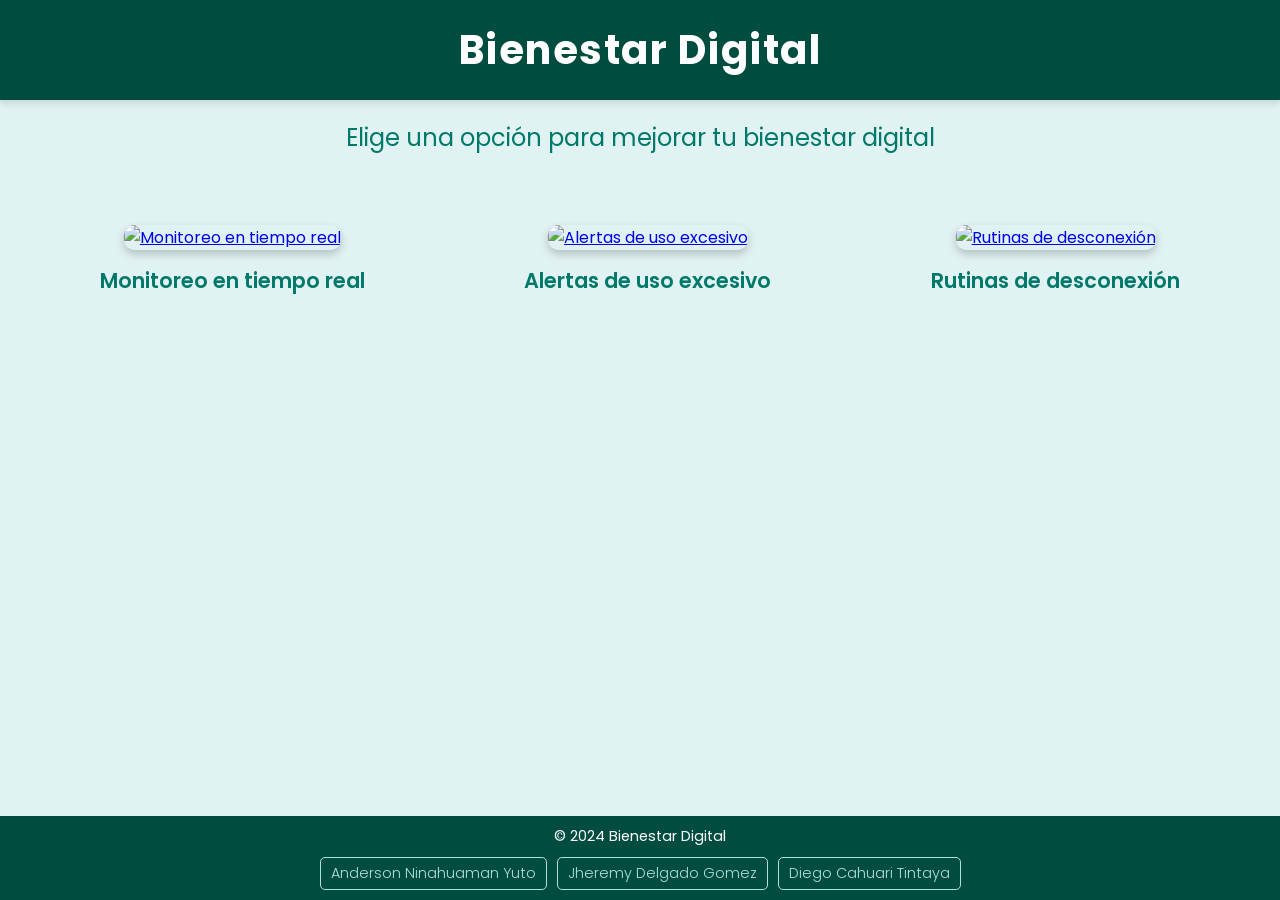
==== index.html @ 3ad15be2 "initial commit" ====
<!DOCTYPE html>
<html lang="es">
<head>
    <meta charset="UTF-8">
    <meta name="viewport" content="width=device-width, initial-scale=1.0">
    <title>Página Principal - Bienestar Digital</title>
    <link href="https://fonts.googleapis.com/css2?family=Poppins:wght@300;400;600&display=swap" rel="stylesheet">
    <link rel="stylesheet" href="styles.css">
    <style>
        body {
            font-family: 'Poppins', sans-serif;
            margin: 0;
            padding: 0;
            background-color: #e0f2f1;
        }

        header {
            background-color: #004d40;
            color: white;
            padding: 20px;
            text-align: center;
        }

        h1 {
            margin: 0;
        }

        section {
            text-align: center;
            margin-top: 20px;
        }

        h2 {
            color: #00796b;
            font-weight: 400;
            font-size: 1.5rem;
        }

        .container {
            display: flex;
            justify-content: space-around;
            align-items: center;
            flex-wrap: wrap;
            margin-top: 50px;
            padding: 0 20px;
        }

        .feature {
            text-align: center;
            margin: 20px;
        }

        .feature img {
            width: 250px;
            height: 150px;
            border-radius: 10px;
            box-shadow: 0 4px 8px rgba(0, 0, 0, 0.2);
            transition: transform 0.3s ease;
        }

        .feature img:hover {
            transform: scale(1.05);
        }

        .feature h3 {
            margin-top: 15px;
            font-weight: 600;
            font-size: 1.3rem;
            color: #00796b;
        }

        footer {
            background-color: #004d40;
            color: white;
            text-align: center;
            padding: 10px 0;
            margin-top: 50px;
            position: fixed;
            width: 100%;
            bottom: 0;
        }

        @media (max-width: 768px) {
            .container {
                flex-direction: column;
            }

            .feature img {
                width: 100%;
                max-width: 300px;
                height: auto;
            }

            h2 {
                font-size: 1.2rem;
            }
        }

        @media (max-width: 480px) {
            .feature img {
                width: 100%;
                max-width: 250px;
                height: auto;
            }

            h1 {
                font-size: 1.8rem;
            }

            h2 {
                font-size: 1.1rem;
            }

            .feature h3 {
                font-size: 1.2rem;
            }
        }
    </style>
</head>
<body>
    <header>
        <h1>Bienestar Digital</h1>
    </header>

    <section id="navegacion">
        <h2>Elige una opción para mejorar tu bienestar digital</h2>
        <div class="container">
            <div class="feature">
                <a href="monitoreo.html">
                    <img src="https://telecomstore.pe/wp-content/uploads/2023/11/app-monitoreo.jpg" alt="Monitoreo en tiempo real">
                </a>
                <h3>Monitoreo en tiempo real</h3>
            </div>
            
            <div class="feature">
                <a href="alertas.html">
                    <img src="https://luzclinic.es/wp-content/uploads/2021/12/afecta-aparatos-tecnologicos-vista.jpg" alt="Alertas de uso excesivo">
                </a>
                <h3>Alertas de uso excesivo</h3>
            </div>

            <div class="feature">
                <a href="rutinas.html">
                    <img src="https://gacetamedica.com/wp-content/uploads/2021/12/GettyImages-1311322860.jpg" alt="Rutinas de desconexión">
                </a>
                <h3>Rutinas de desconexión</h3>
            </div>
        </div>
    </section>

    <footer>
        <p>&copy; 2024 Bienestar Digital</p>
        <div style="display: flex; justify-content: center; gap: 10px; margin-top: 10px;">
            <div style="border: 1px solid #b2dfdb; padding: 5px 10px; border-radius: 5px; font-size: 0.9rem; color: #b2dfdb; font-weight: 300;">
                Anderson Ninahuaman Yuto
            </div>
            <div style="border: 1px solid #b2dfdb; padding: 5px 10px; border-radius: 5px; font-size: 0.9rem; color: #b2dfdb; font-weight: 300;">
                Jheremy Delgado Gomez
            </div>
            <div style="border: 1px solid #b2dfdb; padding: 5px 10px; border-radius: 5px; font-size: 0.9rem; color: #b2dfdb; font-weight: 300;">
                Diego Cahuari Tintaya
            </div>
        </div>
    </footer>
    
</body>
</html>
---- styles.css ----
body {
    font-family: 'Roboto', sans-serif;
    margin: 0;
    padding: 0;
    background-color: #e0f7fa;
    color: #333;
}

header {
    background-color: #00796b;
    color: white;
    padding: 20px;
    text-align: center;
    box-shadow: 0px 4px 6px rgba(0, 0, 0, 0.1);
}

header h1 {
    font-size: 2.5rem;
    margin: 0;
    letter-spacing: 1.5px;
}

nav ul {
    list-style-type: none;
    margin: 0;
    padding: 0;
    text-align: center;
}

nav ul li {
    display: inline-block;
    margin: 0 15px;
}

nav ul li a {
    color: white;
    text-decoration: none;
    font-size: 1.1rem;
    transition: color 0.3s ease;
}

nav ul li a:hover {
    color: #b2dfdb;
}

#intro {
    background: linear-gradient(to right, #009688, #004d40);
    color: white;
    padding: 50px 20px;
    text-align: center;
    box-shadow: 0px 4px 8px rgba(0, 0, 0, 0.2);
}

#intro h2 {
    font-size: 2rem;
    margin-bottom: 20px;
    letter-spacing: 1.2px;
}

#intro p {
    font-size: 1.2rem;
    margin-bottom: 30px;
}

#intro button {
    background-color: #004d40;
    color: white;
    border: none;
    padding: 15px 30px;
    font-size: 1rem;
    cursor: pointer;
    border-radius: 25px;
    transition: background-color 0.3s ease;
}

#intro button:hover {
    background-color: #00796b;
}

#personalizacion {
    padding: 40px 20px;
    text-align: center;
    background-color: #ffffff;
}

#personalizacion h3 {
    font-size: 1.8rem;
    margin-bottom: 30px;
    color: #00796b;
}

#personalizacion input[type="number"] {
    padding: 10px;
    border-radius: 5px;
    border: 1px solid #ccc;
    font-size: 1rem;
}

#personalizacion button {
    margin-top: 10px;
    background-color: #00796b;
    color: white;
    border: none;
    padding: 10px 20px;
    font-size: 1rem;
    cursor: pointer;
    border-radius: 5px;
}

#personalizacion button:hover {
    background-color: #004d40;
}

button {
    font-size: 1rem;
    padding: 10px 20px;
    background-color: #00796b;
    color: white;
    border: none;
    border-radius: 5px;
    cursor: pointer;
    transition: background-color 0.3s ease;
}

button:hover {
    background-color: #004d40;
}

footer {
    background-color: #004d40;
    color: white;
    padding: 15px 0;
    text-align: center;
    position: relative;
    bottom: 0;
    width: 100%;
}

footer p {
    margin: 0;
    font-size: 0.9rem;
}

@media (max-width: 768px) {
    header h1 {
        font-size: 2rem;
    }

    #intro h2 {
        font-size: 1.5rem;
    }

    #personalizacion h3 {
        font-size: 1.5rem;
    }

    nav ul li {
        display: block;
        margin: 10px 0;
    }

    #intro button {
        padding: 10px 20px;
        font-size: 1rem;
    }
}
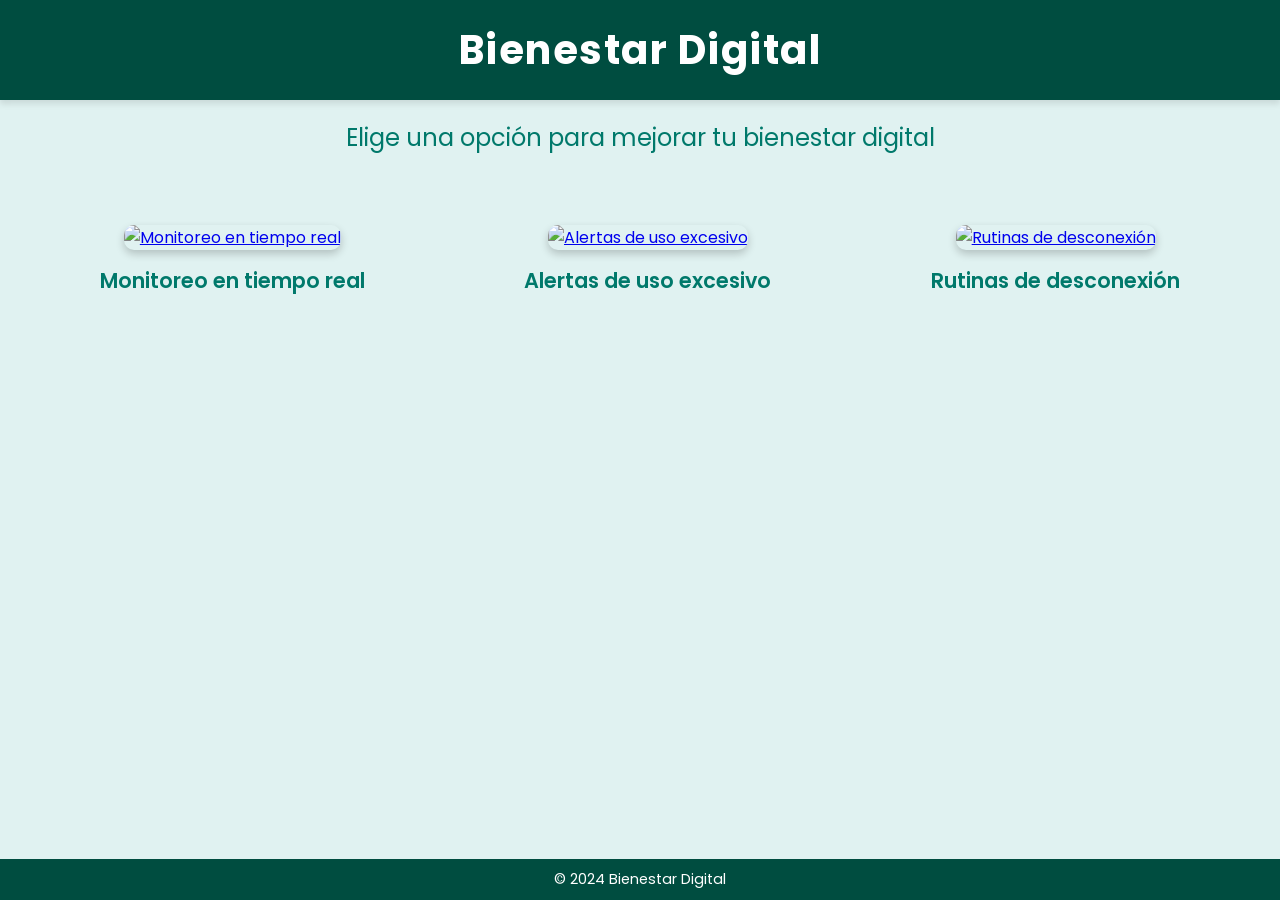
==== commit 3aaebb90: "Update index.html" ====
--- a/index.html
+++ b/index.html
@@ -150,18 +150,7 @@
 
     <footer>
         <p>&copy; 2024 Bienestar Digital</p>
-        <div style="display: flex; justify-content: center; gap: 10px; margin-top: 10px;">
-            <div style="border: 1px solid #b2dfdb; padding: 5px 10px; border-radius: 5px; font-size: 0.9rem; color: #b2dfdb; font-weight: 300;">
-                Anderson Ninahuaman Yuto
-            </div>
-            <div style="border: 1px solid #b2dfdb; padding: 5px 10px; border-radius: 5px; font-size: 0.9rem; color: #b2dfdb; font-weight: 300;">
-                Jheremy Delgado Gomez
-            </div>
-            <div style="border: 1px solid #b2dfdb; padding: 5px 10px; border-radius: 5px; font-size: 0.9rem; color: #b2dfdb; font-weight: 300;">
-                Diego Cahuari Tintaya
-            </div>
-        </div>
-    </footer>
+  </footer>
     
 </body>
 </html>
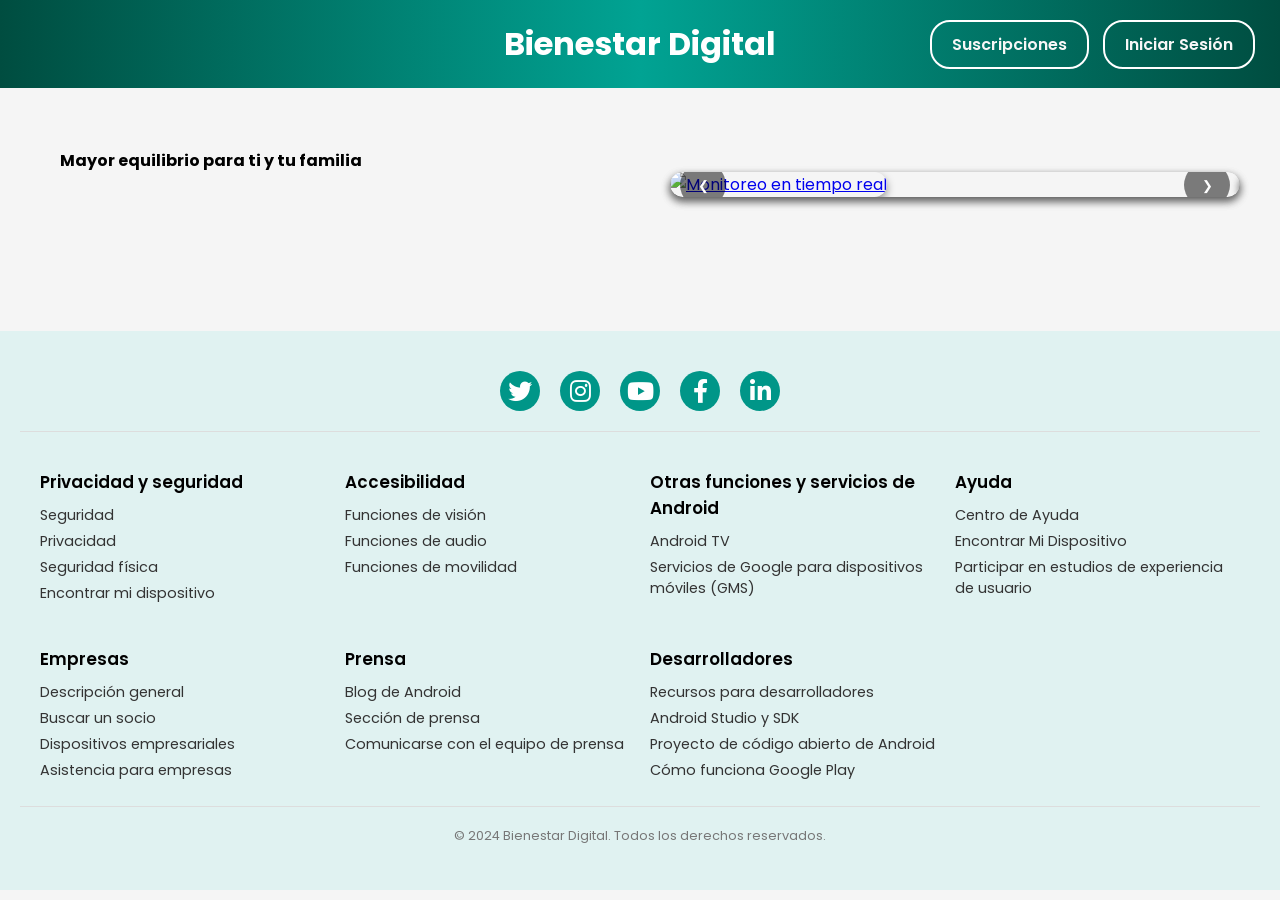
==== commit 956a31ee: "Add files via upload" ====
--- a/index.html
+++ b/index.html
@@ -5,152 +5,502 @@
     <meta name="viewport" content="width=device-width, initial-scale=1.0">
     <title>Página Principal - Bienestar Digital</title>
     <link href="https://fonts.googleapis.com/css2?family=Poppins:wght@300;400;600&display=swap" rel="stylesheet">
-    <link rel="stylesheet" href="styles.css">
+    <link rel="stylesheet" href="https://cdnjs.cloudflare.com/ajax/libs/font-awesome/6.0.0-beta3/css/all.min.css">
+
     <style>
         body {
             font-family: 'Poppins', sans-serif;
             margin: 0;
             padding: 0;
-            background-color: #e0f2f1;
+            background-color: #f6fffe;
         }
 
         header {
-            background-color: #004d40;
+            background: linear-gradient(to right, #004d40, #01a393, #004d40 );
             color: white;
             padding: 20px;
             text-align: center;
-        }
+            position: relative;
+        }
+
+        nav {
+            position: absolute;
+            top: 20px;
+            right: 20px;
+        }
+
+        
+        nav a {
+    position: relative;
+    display: inline-block;
+    margin: 0 5px;
+    color: rgb(247, 247, 247);
+    text-decoration: none;
+    font-weight: 600;
+    padding: 10px 20px;
+    border: 2px solid white;
+    border-radius: 20px;
+    transition: background-color 0.3s ease;
+}
+
+nav a:hover {
+    background-color: white;
+    color: #009688;
+}
+
 
         h1 {
             margin: 0;
         }
 
-        section {
-            text-align: center;
-            margin-top: 20px;
-        }
-
-        h2 {
-            color: #00796b;
-            font-weight: 400;
-            font-size: 1.5rem;
-        }
-
-        .container {
+        .content {
             display: flex;
-            justify-content: space-around;
             align-items: center;
-            flex-wrap: wrap;
-            margin-top: 50px;
-            padding: 0 20px;
-        }
-
-        .feature {
-            text-align: center;
-            margin: 20px;
-        }
-
-        .feature img {
-            width: 250px;
-            height: 150px;
-            border-radius: 10px;
-            box-shadow: 0 4px 8px rgba(0, 0, 0, 0.2);
-            transition: transform 0.3s ease;
-        }
-
-        .feature img:hover {
-            transform: scale(1.05);
-        }
-
-        .feature h3 {
-            margin-top: 15px;
-            font-weight: 600;
-            font-size: 1.3rem;
-            color: #00796b;
-        }
-
+            justify-content: center;
+            padding: 40px;
+            gap: 20px;
+        }
+
+        .text-content {
+            flex: 1;
+            max-width: 50%;
+            padding: 20px;
+        }
+
+        .text-content h2 {
+            color: #000000;
+            font-weight: 700;
+            font-size: 1.0rem;
+            margin: 0;
+        }
+
+        .text-content h3 {
+            font-weight: 900;
+            font-size: 2.5rem;
+            color: #000;
+            margin-top: 10px;
+            font-family: 'Poppins', sans-serif;
+        }
+
+        .text-content h3 {
+    font-weight: 900; /* Asegura el máximo grosor */
+    font-size: 3rem; /* Ajusta el tamaño al de la imagen */
+    color: #000; /* Color negro puro */
+    margin-top: 10px;
+    font-family: 'Poppins', sans-serif;
+    letter-spacing: -0.5px; /* Ajuste de espaciado entre letras para más densidad */
+    line-height: 1.1; /* Ajusta el espaciado entre líneas */
+}
+
+
+        .carousel-container {
+            flex: 1;
+            max-width: 50%;
+            position: relative;
+            box-shadow: 0px 4px 8px rgba(0, 0, 0, 0.4);
+            border-radius: 30px;
+        }
+
+        .carousel {
+            display: flex;
+            overflow: hidden;
+            width: 100%;
+            position: relative;
+            border-radius: 30px;
+            box-shadow: 0px 4px 8px rgba(0, 0, 0, 0.4);
+
+        }
+
+        .carousel-inner {
+            display: flex;
+            transition: transform 0.5s ease-in-out;
+            box-shadow: 0px 4px 8px rgba(0, 0, 0, 0.4);
+            border-radius: 30px;
+        }
+
+        .carousel-item {
+            min-width: 100%;
+            transition: opacity 0.5s ease;
+            box-shadow: 0px 4px 8px rgba(0, 0, 0, 0.4);
+            border-radius: 30px;
+        }
+
+        .carousel-item img {
+            width: 132%;
+            height: auto;
+            border-radius: 30px;
+            object-fit: cover;
+            box-shadow: 0px 4px 8px rgba(0, 0, 0, 0.4);
+            border-radius: 30px;
+        }
+
+        /* Carousel navigation buttons */
+        .carousel-button {
+            position: absolute;
+            top: 50%;
+            transform: translateY(-50%);
+            background-color: rgba(0, 0, 0, 0.5);
+            color: rgb(255, 255, 255);
+            border: none;
+            padding: 15px;
+            cursor: pointer;
+            font-size: 0.8rem;
+            border-radius: 60%;
+            z-index: 10;
+            width: 46px;
+        }
+
+        .carousel-button.prev {
+            left: 10px;
+        }
+
+        .carousel-button.next {
+            right: 10px;
+        }
+
+        .carousel-button:hover {
+            background-color: rgba(0, 0, 0, 0.8);
+        }
+
+        /* Footer styling */
         footer {
             background-color: #004d40;
             color: white;
             text-align: center;
-            padding: 10px 0;
+            padding: 20px 0;
             margin-top: 50px;
-            position: fixed;
-            width: 100%;
-            bottom: 0;
-        }
-
+            font-size: 0.9rem;
+        }
+
+        footer p {
+            margin: 5px 0;
+        }
+
+        footer a {
+            color: #80cbc4;
+            text-decoration: none;
+        }
+
+        footer a:hover {
+            text-decoration: underline;
+        }
+
+        /* Responsive adjustments */
         @media (max-width: 768px) {
-            .container {
+            .content {
                 flex-direction: column;
+                padding: 20px;
             }
 
-            .feature img {
-                width: 100%;
-                max-width: 300px;
-                height: auto;
-            }
-
-            h2 {
-                font-size: 1.2rem;
-            }
-        }
-
-        @media (max-width: 480px) {
-            .feature img {
-                width: 100%;
-                max-width: 250px;
-                height: auto;
-            }
-
-            h1 {
-                font-size: 1.8rem;
-            }
-
-            h2 {
-                font-size: 1.1rem;
-            }
-
-            .feature h3 {
-                font-size: 1.2rem;
+            .text-content, .carousel-container {
+                max-width: 100%;
             }
         }
     </style>
 </head>
+<style>
+    body {
+        font-family: 'Poppins', sans-serif;
+        margin: 0;
+        padding: 0;
+        background-color: #f5f5f5;
+    }
+
+    footer {
+        background-color: #e0f2f1;
+        padding: 40px 20px;
+        color: #333;
+        font-size: 0.9rem;
+    }
+
+    /* Redes Sociales */
+    .social-media {
+        display: flex;
+        justify-content: center;
+        gap: 15px;
+        margin-bottom: 20px;
+    }
+
+    .social-media a {
+        color: #333;
+        font-size: 1.2rem;
+        text-decoration: none;
+        transition: color 0.3s ease;
+    }
+
+    .social-media a:hover {
+        color: #009688;
+        text-decoration: none;
+    }
+
+    /* Contenedor de columnas */
+    .footer-columns {
+        display: grid;
+        grid-template-columns: repeat(4, 1fr);
+        gap: 20px;
+        max-width: 1200px;
+        margin: 0 auto;
+        text-align: left;
+    }
+
+    /* Títulos de las secciones */
+    .footer-columns h3 {
+        font-weight: 600;
+        margin-bottom: 10px;
+        color: #000;
+    }
+
+    /* Enlaces del footer */
+    .footer-columns ul {
+        list-style: none;
+        padding: 0;
+        margin: 0;
+    }
+
+    .footer-columns ul li {
+        margin-bottom: 5px;
+    }
+
+    .footer-columns ul li a {
+        text-decoration: none;
+        color: #333;
+        transition: color 0.3s ease;
+    }
+
+    .footer-columns ul li a:hover {
+        color: #009688;
+    }
+
+    /* Línea divisoria */
+    .footer-divider {
+        width: 100%;
+        height: 1px;
+        background-color: #ddd;
+        margin: 20px 0;
+    }
+
+    /* Estilo de derechos reservados */
+    .footer-bottom {
+        text-align: center;
+        font-size: 0.8rem;
+        color: #777;
+        margin-top: 20px;
+    }
+
+    /* Ajuste responsivo */
+    @media (max-width: 768px) {
+        .footer-columns {
+            grid-template-columns: repeat(2, 1fr);
+        }
+    }
+
+    @media (max-width: 480px) {
+        .footer-columns {
+            grid-template-columns: 1fr;
+        }
+    }
+    
+    .social-media {
+    display: flex;
+    justify-content: center;
+    align-items: center;
+    gap: 20px;
+    margin-bottom: 20px;
+}
+
+.social-media a {
+    display: inline-flex;
+    width: 40px;
+    height: 40px;
+    border-radius: 50%;
+    background-color: #009688;
+    color: white;
+    font-size: 1.5rem;
+    justify-content: center;
+    align-items: center;
+    transition: background-color 0.3s ease, transform 0.3s ease;
+    text-decoration: none;
+}
+
+.social-media a:hover {
+    background-color: hsl(0, 0%, 100%);
+    transform: scale(1.1);
+}
+</style>
+</head>
+
 <body>
     <header>
         <h1>Bienestar Digital</h1>
+        <nav>
+            <a href="suscripciones.html">Suscripciones</a>
+            <a href="login.html">Iniciar Sesión</a>
+        </nav>
     </header>
 
-    <section id="navegacion">
-        <h2>Elige una opción para mejorar tu bienestar digital</h2>
-        <div class="container">
-            <div class="feature">
-                <a href="monitoreo.html">
-                    <img src="https://telecomstore.pe/wp-content/uploads/2023/11/app-monitoreo.jpg" alt="Monitoreo en tiempo real">
-                </a>
-                <h3>Monitoreo en tiempo real</h3>
-            </div>
-            
-            <div class="feature">
-                <a href="alertas.html">
-                    <img src="https://luzclinic.es/wp-content/uploads/2021/12/afecta-aparatos-tecnologicos-vista.jpg" alt="Alertas de uso excesivo">
-                </a>
-                <h3>Alertas de uso excesivo</h3>
-            </div>
-
-            <div class="feature">
-                <a href="rutinas.html">
-                    <img src="https://gacetamedica.com/wp-content/uploads/2021/12/GettyImages-1311322860.jpg" alt="Rutinas de desconexión">
-                </a>
-                <h3>Rutinas de desconexión</h3>
-            </div>
+    <div class="content">
+        <div class="text-content">
+            <h2>Mayor equilibrio para ti y tu familia</h2>
+            <h3 id="carousel-title"></h3>
         </div>
-    </section>
-
+    
+        <div class="carousel-container">
+            <div class="carousel">
+                <div class="carousel-inner">
+                    <div class="carousel-item">
+                        <a href="monitoreo.html" target="_blank">
+                            <img src="https://telecomstore.pe/wp-content/uploads/2023/11/app-monitoreo.jpg" alt="Monitoreo en tiempo real">
+                        </a>
+                    </div>
+                    <div class="carousel-item">
+                        <a href="alertas.html" target="_blank">
+                            <img src="https://luzclinic.es/wp-content/uploads/2021/12/afecta-aparatos-tecnologicos-vista.jpg" alt="Alertas de uso excesivo">
+                        </a>
+                    </div>
+                    <div class="carousel-item">
+                        <a href="rutinas.html" target="_blank">
+                            <img src="https://gacetamedica.com/wp-content/uploads/2021/12/GettyImages-1311322860.jpg" alt="Rutinas de desconexión">
+                        </a>
+                    </div>
+                    <div class="carousel-item">
+                        <a href="asistentevirtual.html" target="_blank">
+                            <img src="https://www.revistasaluddigital.com/rsd-backend/public/backend/images/assets/6333669328a06402099962.jpg?1" alt="Alertas de uso excesivo">
+                        </a>
+                    </div>
+                </div>
+                <button class="carousel-button prev" onclick="prevSlide()">&#10094;</button>
+                <button class="carousel-button next" onclick="nextSlide()">&#10095;</button>
+            </div>
+        </div>
+    </div>
+    
     <footer>
-        <p>&copy; 2024 Bienestar Digital</p>
-  </footer>
-    
+        <!-- Redes Sociales -->
+        <div class="social-media">
+            <a href="#" aria-label="Twitter"><i class="fab fa-twitter"></i></a>
+            <a href="#" aria-label="Instagram"><i class="fab fa-instagram"></i></a>
+            <a href="#" aria-label="YouTube"><i class="fab fa-youtube"></i></a>
+            <a href="#" aria-label="Facebook"><i class="fab fa-facebook-f"></i></a>
+            <a href="#" aria-label="LinkedIn"><i class="fab fa-linkedin-in"></i></a>
+        </div>
+    
+        <!-- Línea divisoria -->
+        <div class="footer-divider"></div>
+    
+        <!-- Secciones del Footer -->
+        <div class="footer-columns">
+            <!-- Columna 1 -->
+            <div>
+                <h3>Privacidad y seguridad</h3>
+                <ul>
+                    <li><a href="#">Seguridad</a></li>
+                    <li><a href="#">Privacidad</a></li>
+                    <li><a href="#">Seguridad física</a></li>
+                    <li><a href="#">Encontrar mi dispositivo</a></li>
+                </ul>
+            </div>
+    
+            <!-- Columna 2 -->
+            <div>
+                <h3>Accesibilidad</h3>
+                <ul>
+                    <li><a href="#">Funciones de visión</a></li>
+                    <li><a href="#">Funciones de audio</a></li>
+                    <li><a href="#">Funciones de movilidad</a></li>
+                </ul>
+            </div>
+    
+            <!-- Columna 3 -->
+            <div>
+                <h3>Otras funciones y servicios de Android</h3>
+                <ul>
+                    <li><a href="#">Android TV</a></li>
+                    <li><a href="#">Servicios de Google para dispositivos móviles (GMS)</a></li>
+                </ul>
+            </div>
+    
+            <!-- Columna 4 -->
+            <div>
+                <h3>Ayuda</h3>
+                <ul>
+                    <li><a href="#">Centro de Ayuda</a></li>
+                    <li><a href="#">Encontrar Mi Dispositivo</a></li>
+                    <li><a href="#">Participar en estudios de experiencia de usuario</a></li>
+                </ul>
+            </div>
+    
+            <!-- Columna 5 -->
+            <div>
+                <h3>Empresas</h3>
+                <ul>
+                    <li><a href="#">Descripción general</a></li>
+                    <li><a href="#">Buscar un socio</a></li>
+                    <li><a href="#">Dispositivos empresariales</a></li>
+                    <li><a href="#">Asistencia para empresas</a></li>
+                </ul>
+            </div>
+    
+            <!-- Columna 6 -->
+            <div>
+                <h3>Prensa</h3>
+                <ul>
+                    <li><a href="#">Blog de Android</a></li>
+                    <li><a href="#">Sección de prensa</a></li>
+                    <li><a href="#">Comunicarse con el equipo de prensa</a></li>
+                </ul>
+            </div>
+    
+            <!-- Columna 7 -->
+            <div>
+                <h3>Desarrolladores</h3>
+                <ul>
+                    <li><a href="#">Recursos para desarrolladores</a></li>
+                    <li><a href="#">Android Studio y SDK</a></li>
+                    <li><a href="#">Proyecto de código abierto de Android</a></li>
+                    <li><a href="#">Cómo funciona Google Play</a></li>
+                </ul>
+            </div>
+        </div>
+    
+        <!-- Línea divisoria -->
+        <div class="footer-divider"></div>
+    
+        <!-- Derechos Reservados -->
+        <div class="footer-bottom">
+            <p>&copy; 2024 Bienestar Digital. Todos los derechos reservados.</p>
+        </div>
+    </footer>
+
+    <script>
+        let currentIndex = 0;
+        const titles = [
+            "Monitoreo en tiempo real.",
+            "Alertas de uso excesivo",
+            "Rutinas de desconexión",
+            "Asistente Virtual",
+        ];
+
+        function showSlide(index) {
+            const container = document.querySelector('.carousel-inner');
+            const totalItems = document.querySelectorAll('.carousel-item').length;
+            if (index >= totalItems) {
+                currentIndex = 0;
+            } else if (index < 0) {
+                currentIndex = totalItems - 1;
+            } else {
+                currentIndex = index;
+            }
+            container.style.transform = `translateX(-${currentIndex * 100}%)`;
+            document.getElementById("carousel-title").innerText = titles[currentIndex];
+        }
+
+        function nextSlide() {
+            showSlide(currentIndex + 1);
+        }
+
+        function prevSlide() {
+            showSlide(currentIndex - 1);
+        }
+    </script>
 </body>
 </html>
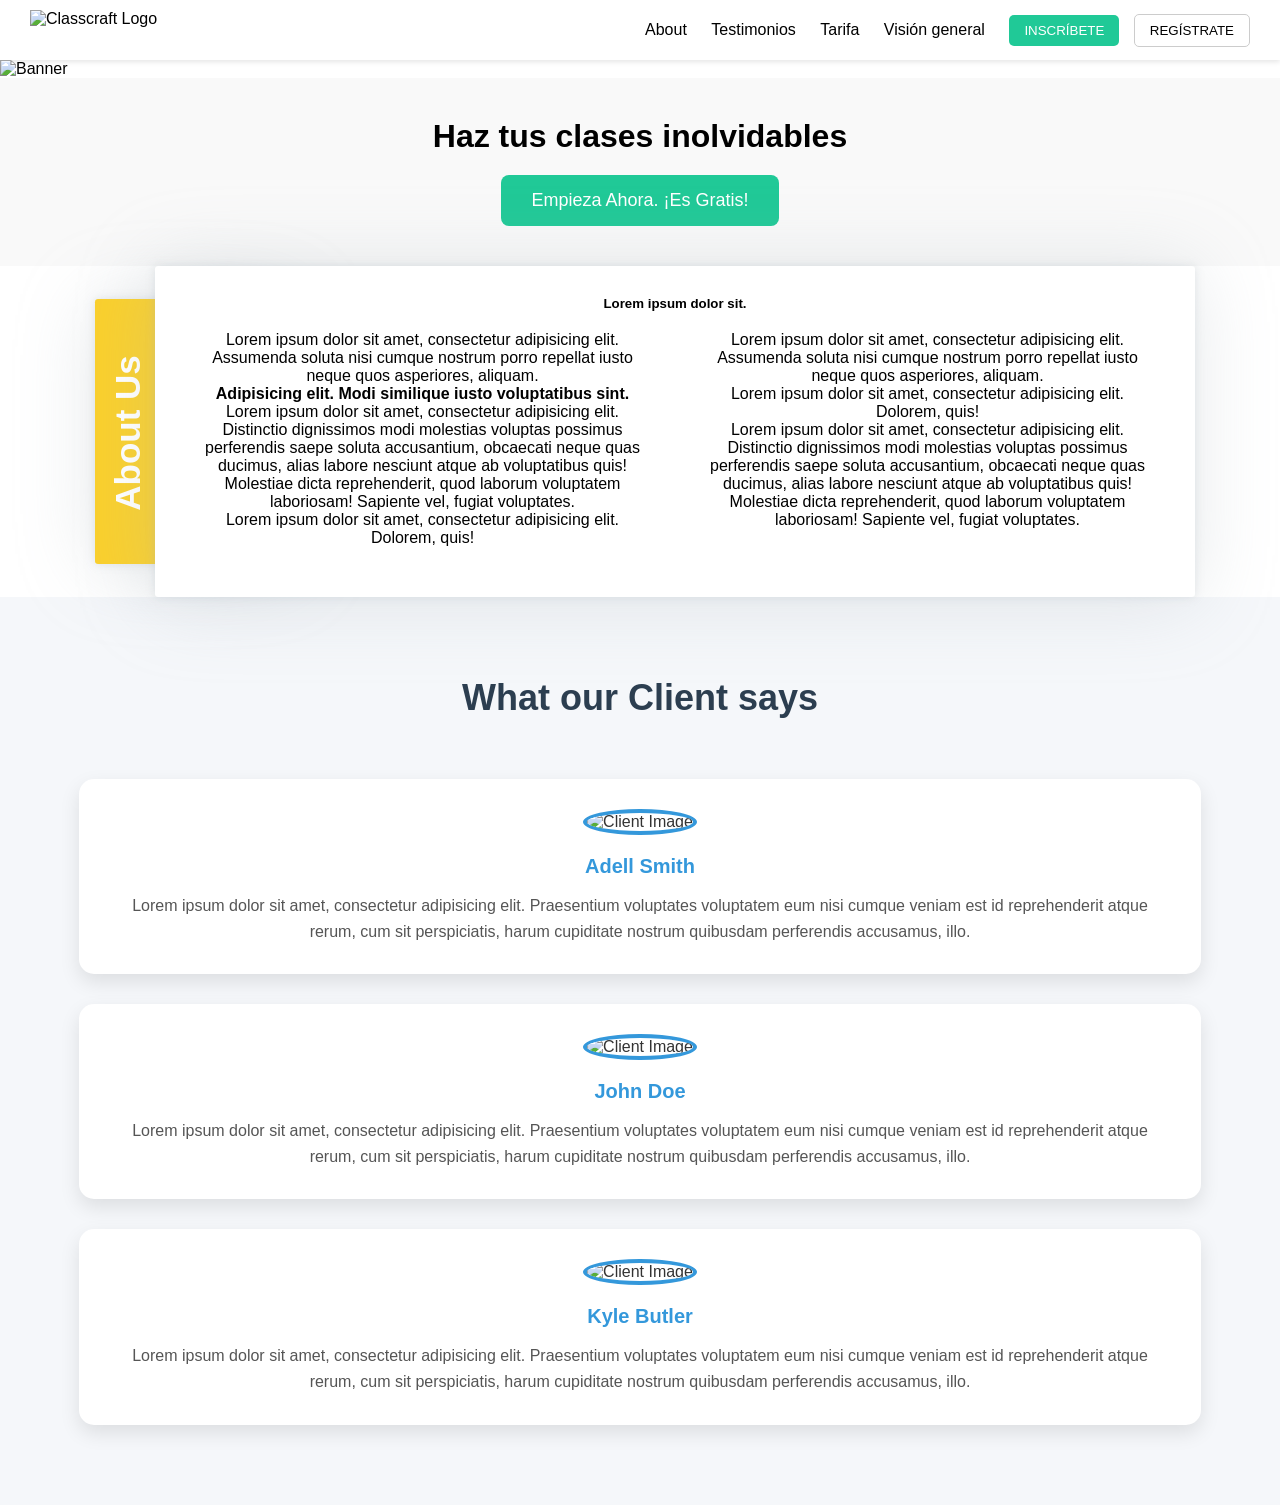
==== commit 7c96bddf: "Add files via upload" ====
--- a/index.html
+++ b/index.html
@@ -1,506 +1,96 @@
-<!DOCTYPE html>
-<html lang="es">
-<head>
-    <meta charset="UTF-8">
-    <meta name="viewport" content="width=device-width, initial-scale=1.0">
-    <title>Página Principal - Bienestar Digital</title>
-    <link href="https://fonts.googleapis.com/css2?family=Poppins:wght@300;400;600&display=swap" rel="stylesheet">
-    <link rel="stylesheet" href="https://cdnjs.cloudflare.com/ajax/libs/font-awesome/6.0.0-beta3/css/all.min.css">
-
-    <style>
-        body {
-            font-family: 'Poppins', sans-serif;
-            margin: 0;
-            padding: 0;
-            background-color: #f6fffe;
-        }
-
-        header {
-            background: linear-gradient(to right, #004d40, #01a393, #004d40 );
-            color: white;
-            padding: 20px;
-            text-align: center;
-            position: relative;
-        }
-
-        nav {
-            position: absolute;
-            top: 20px;
-            right: 20px;
-        }
-
-        
-        nav a {
-    position: relative;
-    display: inline-block;
-    margin: 0 5px;
-    color: rgb(247, 247, 247);
-    text-decoration: none;
-    font-weight: 600;
-    padding: 10px 20px;
-    border: 2px solid white;
-    border-radius: 20px;
-    transition: background-color 0.3s ease;
-}
-
-nav a:hover {
-    background-color: white;
-    color: #009688;
-}
-
-
-        h1 {
-            margin: 0;
-        }
-
-        .content {
-            display: flex;
-            align-items: center;
-            justify-content: center;
-            padding: 40px;
-            gap: 20px;
-        }
-
-        .text-content {
-            flex: 1;
-            max-width: 50%;
-            padding: 20px;
-        }
-
-        .text-content h2 {
-            color: #000000;
-            font-weight: 700;
-            font-size: 1.0rem;
-            margin: 0;
-        }
-
-        .text-content h3 {
-            font-weight: 900;
-            font-size: 2.5rem;
-            color: #000;
-            margin-top: 10px;
-            font-family: 'Poppins', sans-serif;
-        }
-
-        .text-content h3 {
-    font-weight: 900; /* Asegura el máximo grosor */
-    font-size: 3rem; /* Ajusta el tamaño al de la imagen */
-    color: #000; /* Color negro puro */
-    margin-top: 10px;
-    font-family: 'Poppins', sans-serif;
-    letter-spacing: -0.5px; /* Ajuste de espaciado entre letras para más densidad */
-    line-height: 1.1; /* Ajusta el espaciado entre líneas */
-}
-
-
-        .carousel-container {
-            flex: 1;
-            max-width: 50%;
-            position: relative;
-            box-shadow: 0px 4px 8px rgba(0, 0, 0, 0.4);
-            border-radius: 30px;
-        }
-
-        .carousel {
-            display: flex;
-            overflow: hidden;
-            width: 100%;
-            position: relative;
-            border-radius: 30px;
-            box-shadow: 0px 4px 8px rgba(0, 0, 0, 0.4);
-
-        }
-
-        .carousel-inner {
-            display: flex;
-            transition: transform 0.5s ease-in-out;
-            box-shadow: 0px 4px 8px rgba(0, 0, 0, 0.4);
-            border-radius: 30px;
-        }
-
-        .carousel-item {
-            min-width: 100%;
-            transition: opacity 0.5s ease;
-            box-shadow: 0px 4px 8px rgba(0, 0, 0, 0.4);
-            border-radius: 30px;
-        }
-
-        .carousel-item img {
-            width: 132%;
-            height: auto;
-            border-radius: 30px;
-            object-fit: cover;
-            box-shadow: 0px 4px 8px rgba(0, 0, 0, 0.4);
-            border-radius: 30px;
-        }
-
-        /* Carousel navigation buttons */
-        .carousel-button {
-            position: absolute;
-            top: 50%;
-            transform: translateY(-50%);
-            background-color: rgba(0, 0, 0, 0.5);
-            color: rgb(255, 255, 255);
-            border: none;
-            padding: 15px;
-            cursor: pointer;
-            font-size: 0.8rem;
-            border-radius: 60%;
-            z-index: 10;
-            width: 46px;
-        }
-
-        .carousel-button.prev {
-            left: 10px;
-        }
-
-        .carousel-button.next {
-            right: 10px;
-        }
-
-        .carousel-button:hover {
-            background-color: rgba(0, 0, 0, 0.8);
-        }
-
-        /* Footer styling */
-        footer {
-            background-color: #004d40;
-            color: white;
-            text-align: center;
-            padding: 20px 0;
-            margin-top: 50px;
-            font-size: 0.9rem;
-        }
-
-        footer p {
-            margin: 5px 0;
-        }
-
-        footer a {
-            color: #80cbc4;
-            text-decoration: none;
-        }
-
-        footer a:hover {
-            text-decoration: underline;
-        }
-
-        /* Responsive adjustments */
-        @media (max-width: 768px) {
-            .content {
-                flex-direction: column;
-                padding: 20px;
-            }
-
-            .text-content, .carousel-container {
-                max-width: 100%;
-            }
-        }
-    </style>
-</head>
-<style>
-    body {
-        font-family: 'Poppins', sans-serif;
-        margin: 0;
-        padding: 0;
-        background-color: #f5f5f5;
-    }
-
-    footer {
-        background-color: #e0f2f1;
-        padding: 40px 20px;
-        color: #333;
-        font-size: 0.9rem;
-    }
-
-    /* Redes Sociales */
-    .social-media {
-        display: flex;
-        justify-content: center;
-        gap: 15px;
-        margin-bottom: 20px;
-    }
-
-    .social-media a {
-        color: #333;
-        font-size: 1.2rem;
-        text-decoration: none;
-        transition: color 0.3s ease;
-    }
-
-    .social-media a:hover {
-        color: #009688;
-        text-decoration: none;
-    }
-
-    /* Contenedor de columnas */
-    .footer-columns {
-        display: grid;
-        grid-template-columns: repeat(4, 1fr);
-        gap: 20px;
-        max-width: 1200px;
-        margin: 0 auto;
-        text-align: left;
-    }
-
-    /* Títulos de las secciones */
-    .footer-columns h3 {
-        font-weight: 600;
-        margin-bottom: 10px;
-        color: #000;
-    }
-
-    /* Enlaces del footer */
-    .footer-columns ul {
-        list-style: none;
-        padding: 0;
-        margin: 0;
-    }
-
-    .footer-columns ul li {
-        margin-bottom: 5px;
-    }
-
-    .footer-columns ul li a {
-        text-decoration: none;
-        color: #333;
-        transition: color 0.3s ease;
-    }
-
-    .footer-columns ul li a:hover {
-        color: #009688;
-    }
-
-    /* Línea divisoria */
-    .footer-divider {
-        width: 100%;
-        height: 1px;
-        background-color: #ddd;
-        margin: 20px 0;
-    }
-
-    /* Estilo de derechos reservados */
-    .footer-bottom {
-        text-align: center;
-        font-size: 0.8rem;
-        color: #777;
-        margin-top: 20px;
-    }
-
-    /* Ajuste responsivo */
-    @media (max-width: 768px) {
-        .footer-columns {
-            grid-template-columns: repeat(2, 1fr);
-        }
-    }
-
-    @media (max-width: 480px) {
-        .footer-columns {
-            grid-template-columns: 1fr;
-        }
-    }
-    
-    .social-media {
-    display: flex;
-    justify-content: center;
-    align-items: center;
-    gap: 20px;
-    margin-bottom: 20px;
-}
-
-.social-media a {
-    display: inline-flex;
-    width: 40px;
-    height: 40px;
-    border-radius: 50%;
-    background-color: #009688;
-    color: white;
-    font-size: 1.5rem;
-    justify-content: center;
-    align-items: center;
-    transition: background-color 0.3s ease, transform 0.3s ease;
-    text-decoration: none;
-}
-
-.social-media a:hover {
-    background-color: hsl(0, 0%, 100%);
-    transform: scale(1.1);
-}
-</style>
-</head>
-
-<body>
-    <header>
-        <h1>Bienestar Digital</h1>
-        <nav>
-            <a href="suscripciones.html">Suscripciones</a>
-            <a href="login.html">Iniciar Sesión</a>
-        </nav>
-    </header>
-
-    <div class="content">
-        <div class="text-content">
-            <h2>Mayor equilibrio para ti y tu familia</h2>
-            <h3 id="carousel-title"></h3>
-        </div>
-    
-        <div class="carousel-container">
-            <div class="carousel">
-                <div class="carousel-inner">
-                    <div class="carousel-item">
-                        <a href="monitoreo.html" target="_blank">
-                            <img src="https://telecomstore.pe/wp-content/uploads/2023/11/app-monitoreo.jpg" alt="Monitoreo en tiempo real">
-                        </a>
-                    </div>
-                    <div class="carousel-item">
-                        <a href="alertas.html" target="_blank">
-                            <img src="https://luzclinic.es/wp-content/uploads/2021/12/afecta-aparatos-tecnologicos-vista.jpg" alt="Alertas de uso excesivo">
-                        </a>
-                    </div>
-                    <div class="carousel-item">
-                        <a href="rutinas.html" target="_blank">
-                            <img src="https://gacetamedica.com/wp-content/uploads/2021/12/GettyImages-1311322860.jpg" alt="Rutinas de desconexión">
-                        </a>
-                    </div>
-                    <div class="carousel-item">
-                        <a href="asistentevirtual.html" target="_blank">
-                            <img src="https://www.revistasaluddigital.com/rsd-backend/public/backend/images/assets/6333669328a06402099962.jpg?1" alt="Alertas de uso excesivo">
-                        </a>
-                    </div>
-                </div>
-                <button class="carousel-button prev" onclick="prevSlide()">&#10094;</button>
-                <button class="carousel-button next" onclick="nextSlide()">&#10095;</button>
-            </div>
-        </div>
-    </div>
-    
-    <footer>
-        <!-- Redes Sociales -->
-        <div class="social-media">
-            <a href="#" aria-label="Twitter"><i class="fab fa-twitter"></i></a>
-            <a href="#" aria-label="Instagram"><i class="fab fa-instagram"></i></a>
-            <a href="#" aria-label="YouTube"><i class="fab fa-youtube"></i></a>
-            <a href="#" aria-label="Facebook"><i class="fab fa-facebook-f"></i></a>
-            <a href="#" aria-label="LinkedIn"><i class="fab fa-linkedin-in"></i></a>
-        </div>
-    
-        <!-- Línea divisoria -->
-        <div class="footer-divider"></div>
-    
-        <!-- Secciones del Footer -->
-        <div class="footer-columns">
-            <!-- Columna 1 -->
-            <div>
-                <h3>Privacidad y seguridad</h3>
-                <ul>
-                    <li><a href="#">Seguridad</a></li>
-                    <li><a href="#">Privacidad</a></li>
-                    <li><a href="#">Seguridad física</a></li>
-                    <li><a href="#">Encontrar mi dispositivo</a></li>
-                </ul>
-            </div>
-    
-            <!-- Columna 2 -->
-            <div>
-                <h3>Accesibilidad</h3>
-                <ul>
-                    <li><a href="#">Funciones de visión</a></li>
-                    <li><a href="#">Funciones de audio</a></li>
-                    <li><a href="#">Funciones de movilidad</a></li>
-                </ul>
-            </div>
-    
-            <!-- Columna 3 -->
-            <div>
-                <h3>Otras funciones y servicios de Android</h3>
-                <ul>
-                    <li><a href="#">Android TV</a></li>
-                    <li><a href="#">Servicios de Google para dispositivos móviles (GMS)</a></li>
-                </ul>
-            </div>
-    
-            <!-- Columna 4 -->
-            <div>
-                <h3>Ayuda</h3>
-                <ul>
-                    <li><a href="#">Centro de Ayuda</a></li>
-                    <li><a href="#">Encontrar Mi Dispositivo</a></li>
-                    <li><a href="#">Participar en estudios de experiencia de usuario</a></li>
-                </ul>
-            </div>
-    
-            <!-- Columna 5 -->
-            <div>
-                <h3>Empresas</h3>
-                <ul>
-                    <li><a href="#">Descripción general</a></li>
-                    <li><a href="#">Buscar un socio</a></li>
-                    <li><a href="#">Dispositivos empresariales</a></li>
-                    <li><a href="#">Asistencia para empresas</a></li>
-                </ul>
-            </div>
-    
-            <!-- Columna 6 -->
-            <div>
-                <h3>Prensa</h3>
-                <ul>
-                    <li><a href="#">Blog de Android</a></li>
-                    <li><a href="#">Sección de prensa</a></li>
-                    <li><a href="#">Comunicarse con el equipo de prensa</a></li>
-                </ul>
-            </div>
-    
-            <!-- Columna 7 -->
-            <div>
-                <h3>Desarrolladores</h3>
-                <ul>
-                    <li><a href="#">Recursos para desarrolladores</a></li>
-                    <li><a href="#">Android Studio y SDK</a></li>
-                    <li><a href="#">Proyecto de código abierto de Android</a></li>
-                    <li><a href="#">Cómo funciona Google Play</a></li>
-                </ul>
-            </div>
-        </div>
-    
-        <!-- Línea divisoria -->
-        <div class="footer-divider"></div>
-    
-        <!-- Derechos Reservados -->
-        <div class="footer-bottom">
-            <p>&copy; 2024 Bienestar Digital. Todos los derechos reservados.</p>
-        </div>
-    </footer>
-
-    <script>
-        let currentIndex = 0;
-        const titles = [
-            "Monitoreo en tiempo real.",
-            "Alertas de uso excesivo",
-            "Rutinas de desconexión",
-            "Asistente Virtual",
-        ];
-
-        function showSlide(index) {
-            const container = document.querySelector('.carousel-inner');
-            const totalItems = document.querySelectorAll('.carousel-item').length;
-            if (index >= totalItems) {
-                currentIndex = 0;
-            } else if (index < 0) {
-                currentIndex = totalItems - 1;
-            } else {
-                currentIndex = index;
-            }
-            container.style.transform = `translateX(-${currentIndex * 100}%)`;
-            document.getElementById("carousel-title").innerText = titles[currentIndex];
-        }
-
-        function nextSlide() {
-            showSlide(currentIndex + 1);
-        }
-
-        function prevSlide() {
-            showSlide(currentIndex - 1);
-        }
-    </script>
-</body>
-</html>
+
+<!DOCTYPE html>
+<html lang="es">
+<head>
+    <meta charset="UTF-8">
+    <meta name="viewport" content="width=device-width, initial-scale=1.0">
+    <title>Classcraft</title>
+    
+    <link rel="stylesheet" href="styles.css">
+</head>
+<body>
+
+    <header class="header">
+        <div class="logo">
+            <img src="img/Classcraftlogo.png" alt="Classcraft Logo">
+
+        </div>
+        <nav class="nav">
+            <a class="nav-link " href="#about">About</a>
+            <a class="nav-link " href="#testmonial">Testimonios</a>
+            <a class="nav-link " href="#tarifa">Tarifa</a>
+            <a class="nav-link " href="#vision">Visión general</a>
+            <button class="btn-inscribete" onclick="window.location.href='inscribete.html'">INSCRÍBETE</button>
+            <button class="btn-registrate">REGÍSTRATE</button>
+        </nav>
+    </header>
+
+    <section class="hero">
+        <img src="img/classcraft banner image.png" alt="Banner" class="hero-banner">
+    </section>
+
+    <section class="cta">
+        <h1>Haz tus clases inolvidables</h1>
+        <button id="empezar-btn" onclick="window.location.href='inscribete.html'">Empieza Ahora. ¡Es Gratis!</button>
+    </section>
+
+    <script src="script.js"></script>
+
+    <section id="about">
+        <div class="container">
+            <div class="about-wrapper">
+                <div class="after"><h1>About Us</h1></div>
+                <div class="content">
+                    <h5 class="title mb-3">Lorem ipsum dolor sit.</h5>
+                    <div class="row">
+                        <div class="col">
+                            <p>Lorem ipsum dolor sit amet, consectetur adipisicing elit. Assumenda soluta nisi cumque nostrum porro repellat iusto neque quos asperiores, aliquam.</p>
+                            <p><b>Adipisicing elit. Modi similique  iusto voluptatibus sint.</b></p>                        
+                            <p>Lorem ipsum dolor sit amet, consectetur adipisicing elit. Distinctio dignissimos modi molestias voluptas possimus perferendis saepe soluta accusantium, obcaecati neque quas ducimus, alias labore nesciunt atque ab voluptatibus quis! Molestiae dicta reprehenderit, quod laborum voluptatem laboriosam! Sapiente vel, fugiat voluptates.</p>
+                            <p>Lorem ipsum dolor sit amet, consectetur adipisicing elit. Dolorem, quis!</p>
+                        </div>
+                        <div class="col">
+                            <p>Lorem ipsum dolor sit amet, consectetur adipisicing elit. Assumenda soluta nisi cumque nostrum porro repellat iusto neque quos asperiores, aliquam.</p>
+                            <p>Lorem ipsum dolor sit amet, consectetur adipisicing elit. Dolorem, quis!</p>
+                            <p>Lorem ipsum dolor sit amet, consectetur adipisicing elit. Distinctio dignissimos modi molestias voluptas possimus perferendis saepe soluta accusantium, obcaecati neque quas ducimus, alias labore nesciunt atque ab voluptatibus quis! Molestiae dicta reprehenderit, quod laborum voluptatem laboriosam! Sapiente vel, fugiat voluptates.</p>
+                        </div>
+                    </div>                   
+                </div>
+            </div>      
+        </div>         
+    </section>
+
+    <section class="text-center pt-5" id="testmonial">
+        <!-- Container -->
+        <div class="container">
+            <h3 class="mt-3 mb-5 pb-5">What our Client says</h3>
+            <!-- Row -->
+            <div class="row">
+                <div class="col-sm-10 col-md-4 m-auto">
+                    <div class="testmonial-wrapper">
+                        <img src="img/profe.jpg" alt="Client Image">
+                        <h6 class="title mb-3">Adell Smith</h6>
+                        <p>Lorem ipsum dolor sit amet, consectetur adipisicing elit. Praesentium voluptates voluptatem eum nisi cumque veniam est id reprehenderit atque rerum, cum sit perspiciatis, harum cupiditate nostrum quibusdam perferendis accusamus, illo.</p>
+                    </div>
+                </div>
+                <div class="col-sm-10 col-md-4 m-auto">
+                    <div class="testmonial-wrapper">
+                        <img src="img/profe.jpg" alt="Client Image">
+                        <h6 class="title mb-3">John Doe</h6>
+                        <p>Lorem ipsum dolor sit amet, consectetur adipisicing elit. Praesentium voluptates voluptatem eum nisi cumque veniam est id reprehenderit atque rerum, cum sit perspiciatis, harum cupiditate nostrum quibusdam perferendis accusamus, illo.</p>
+                    </div>
+                </div>
+                <div class="col-sm-10 col-md-4 m-auto">
+                    <div class="testmonial-wrapper">
+                        <img src="img/profe.jpg" alt="Client Image">
+                        <h6 class="title mb-3">Kyle Butler</h6>
+                        <p>Lorem ipsum dolor sit amet, consectetur adipisicing elit. Praesentium voluptates voluptatem eum nisi cumque veniam est id reprehenderit atque rerum, cum sit perspiciatis, harum cupiditate nostrum quibusdam perferendis accusamus, illo.</p>
+                    </div>
+                </div>
+            </div><!-- end of Row -->           
+        </div><!-- End of Cotanier -->  
+    </section><!-- End of Testmonial Section -->
+    
+     
+</body>
+</html>
--- a/styles.css
+++ b/styles.css
@@ -0,0 +1,299 @@
+
+
+* {
+    margin: 0;
+    padding: 0;
+    box-sizing: border-box;
+}
+
+body {
+    font-family: 'Segoe UI', Tahoma, Geneva, Verdana, sans-serif;
+}
+
+.header {
+    background-color: white;
+    display: flex;
+    justify-content: space-between;
+    align-items: center;
+    padding: 10px 30px;
+    box-shadow: 0 2px 5px rgba(0,0,0,0.1);
+}
+
+.logo {
+    display: flex;
+    align-items: center;
+    gap: 10px;
+}
+
+.logo img {
+    height: 40px;
+}
+
+.logo span {
+    font-size: 24px;
+    font-weight: bold;
+    color: #C1A24B;
+}
+
+.nav a {
+    margin: 0 10px;
+    text-decoration: none;
+    color: black;
+    font-weight: 500;
+}
+
+.btn-inscribete {
+    background-color: #20C997;
+    border: none;
+    padding: 8px 15px;
+    color: white;
+    border-radius: 5px;
+    margin-left: 10px;
+    cursor: pointer;
+}
+
+.btn-registrate {
+    background-color: white;
+    border: 1px solid #ccc;
+    padding: 8px 15px;
+    border-radius: 5px;
+    margin-left: 10px;
+    cursor: pointer;
+}
+
+.hero {
+    width: 100%;
+    overflow: hidden;
+}
+
+.hero-banner {
+    width: 100%;
+    object-fit: cover;
+}
+
+.cta {
+    text-align: center;
+    padding: 40px 20px;
+    background-color: #f9f9f9;
+}
+
+.cta h1 {
+    font-size: 32px;
+    margin-bottom: 20px;
+}
+
+#empezar-btn {
+    background-color: #20C997;
+    color: white;
+    border: none;
+    padding: 15px 30px;
+    font-size: 18px;
+    border-radius: 8px;
+    cursor: pointer;
+    transition: background-color 0.3s;
+}
+
+#empezar-btn:hover {
+    background-color: #1ba785;
+}
+
+.about-wrapper {
+    margin-left: 70px;
+    position: relative;
+  }
+  
+  .about-wrapper .content {
+    background-color: #fff;
+    box-shadow: 0 3px 80px rgba(173, 181, 189, 0.3), 0 0 10px rgba(173, 181, 189, 0.3) !important;
+    border-radius: 0.2rem;
+    padding: 30px;
+    position: relative;
+  }
+  
+  .about-wrapper .after {
+    position: absolute;
+    top: 10%;
+    left: -60px;
+    background: #FAD02C;
+    box-shadow: 0 3px 80px rgba(173, 181, 189, 0.3), 0 0 10px rgba(173, 181, 189, 0.3) !important;
+    width: 200px;
+    height: 80%;
+    color: #fff;
+    border-radius: 0.2rem;
+  }
+  
+  .about-wrapper .after h1 {
+    -webkit-transform: rotate(-90deg);
+        -ms-transform: rotate(-90deg);
+            transform: rotate(-90deg);
+    position: absolute;
+    top: 43%;
+    left: -45px;
+    font-size: 35px;
+  }
+  
+  @media (max-width: 767.98px) {
+    .about-wrapper {
+      margin-left: 0;
+    }
+    .about-wrapper .after {
+      display: none;
+    }
+
+  }
+  .container {
+    width: 100%;
+    padding-right: 15px;
+    padding-left: 15px;
+    margin-right: auto;
+    margin-left: auto;
+  }
+  
+  @media (min-width: 576px) {
+    .container {
+      max-width: 540px;
+    }
+  }
+  
+  @media (min-width: 768px) {
+    .container {
+      max-width: 720px;
+    }
+  }
+  
+  @media (min-width: 992px) {
+    .container {
+      max-width: 960px;
+    }
+  }
+  
+  @media (min-width: 1200px) {
+    .container {
+      max-width: 1140px;
+    }
+  }
+  
+  .container-fluid {
+    width: 100%;
+    padding-right: 15px;
+    padding-left: 15px;
+    margin-right: auto;
+    margin-left: auto;
+  }
+
+  .about-wrapper {
+    text-align: center;
+}
+
+.row {
+    display: flex;
+    flex-wrap: wrap;
+    gap: 30px;
+    justify-content: center;
+}
+
+.col {
+    flex: 1;
+    min-width: 300px;
+    background: #fff;
+    padding: 20px;
+    border-radius: 12px;
+    transition: transform 0.3s ease;
+}
+
+/* ======= Testimonial Section Styles ======= */
+#testmonial {
+    padding: 80px 0;
+    background-color: #f5f7fa;
+    text-align: center;
+    font-family: 'Arial', sans-serif;
+    color: #333;
+}
+
+/* Title h3 */
+#testmonial h3 {
+    font-size: 36px;
+    font-weight: bold;
+    margin-bottom: 60px;
+    color: #2c3e50;
+}
+
+/* Container */
+#testmonial .container {
+    width: 90%;
+    max-width: 1200px;
+    margin: 0 auto;
+}
+
+/* Row */
+#testmonial .row {
+    display: flex;
+    flex-wrap: wrap;
+    gap: 30px;
+    justify-content: center;
+}
+
+/* Columns */
+#testmonial .col-sm-10, 
+#testmonial .col-md-4 {
+    background: #fff;
+    border-radius: 15px;
+    padding: 30px 20px;
+    box-shadow: 0 8px 20px rgba(0, 0, 0, 0.1);
+    transition: transform 0.3s ease;
+}
+
+/* Hover effect */
+#testmonial .col-sm-10:hover, 
+#testmonial .col-md-4:hover {
+    transform: translateY(-10px);
+}
+
+/* Testimonial Wrapper */
+.testmonial-wrapper img {
+    width: 100px;
+    height: 100px;
+    object-fit: cover;
+    border-radius: 50%;
+    margin-bottom: 20px;
+    border: 4px solid #3498db;
+}
+
+/* Client Name */
+.testmonial-wrapper .title {
+    font-size: 20px;
+    font-weight: 700;
+    color: #3498db;
+}
+
+/* Testimonial Text */
+.testmonial-wrapper p {
+    font-size: 16px;
+    line-height: 1.6;
+    margin-top: 15px;
+    padding: 0 10px;
+    color: #555;
+}
+
+/* Responsive Design */
+@media (max-width: 768px) {
+    #testmonial .row {
+        flex-direction: column;
+        align-items: center;
+    }
+
+    #testmonial .col-sm-10, 
+    #testmonial .col-md-4 {
+        width: 80%;
+    }
+}
+
+@media (max-width: 480px) {
+    #testmonial h3 {
+        font-size: 28px;
+    }
+
+    .testmonial-wrapper p {
+        font-size: 14px;
+    }
+}
